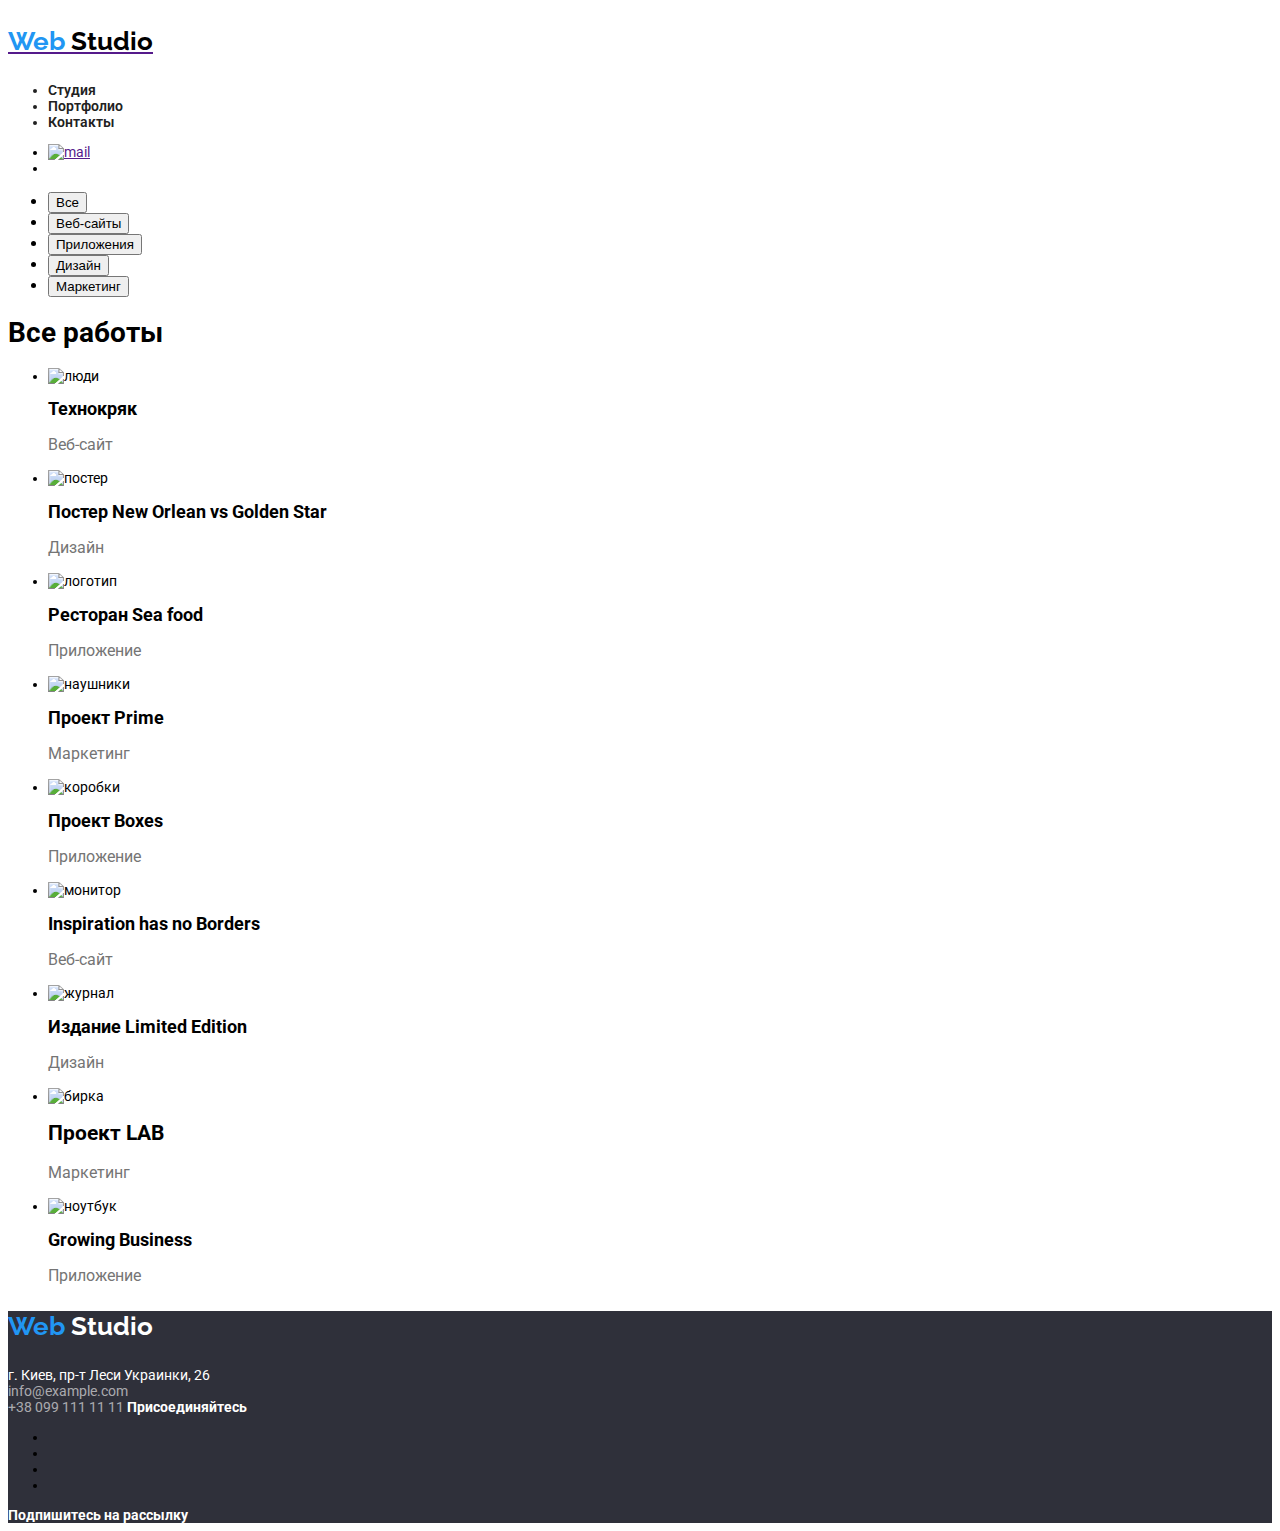
==== portfolio.html @ bac20416 "добавлен текст и цвет" ====
<!DOCTYPE html>
<html lang="en">
<head>
  <meta charset="UTF-8">
  <meta name="viewport" content="width=device-width, initial-scale=1.0">
  <title>Document</title>
  <link rel="stylesheet" href="./style.css">
  <link href="https://fonts.googleapis.com/css2?family=Raleway:wght@700&display=swap" rel="stylesheet">
  <link href="https://fonts.googleapis.com/css2?family=Roboto&display=swap" rel="stylesheet">
</head>
<body>
  <!-- Шапка сайта -->
  <header>
    <nav>
      <a href="">
        <p class = "logo" ><span class="web"> Web </span> Studio</p>
      </a>
      <ul class = "navigation">
        <li>Cтудия</li>
        <li>Портфолио</li>
        <li>Контакты</li>
      </ul>
    </nav>
     <!-- Картинки поставлены временно -->
      <ul>
        <li><a href=""><img src="./img/E-mail.png" alt="mail"></a></li>
        <li><img src="./img/Tel.png" alt=""></li>
      </ul>
  </header>
    <ul class = "main-menu">
      <li><button type="button">Все</button> </li>
      <li><button type="button">Веб-сайты</button></li>
      <li><button type="button">Приложения</button></li>
      <li><button type="button">Дизайн</button></li>
      <li><button type="button">Маркетинг</button></li>
    </ul>

    <section>
      <!-- Спрятать заголовок -->
      <h1>Все работы</h1>
     
      <ul>
        <li>
          <article>
            <img src="./img/технокряк.png" width="370" alt="люди">
            <h2 class = "works-name" >Технокряк</h2>
            <p class= "work-type" >Веб-сайт</p>

          </article>
        </li>
        <li>
          <article>
            <img src="./img/постер-new-orlean-vs-golden-star.png" width="370" alt="постер">
            <h2 class = "works-name" >Постер New Orlean vs Golden Star</h2>
            <p class= "work-type" >Дизайн</p>
          </article>
        </li>
        <li>
          <article>
             <img src="./img/ресторан-seafood.png" width="370" alt="логотип"> 
            <h2 class = "works-name" >Ресторан Sea food</h2>
            <p class= "work-type" >Приложение</p>
          </article>
        </li>
        <li>
          <article>
            <img src="./img/проект-Prime.png" width="370" alt="наушники">
            <h2 class = "works-name" >Проект Prime</h2>
            <p class= "work-type" >Маркетинг</p>
          </article>
        </li>
        <li>
          <article>
            <img src="./img/проект-boxes.png" width="370" alt="коробки">
            <h2 class = "works-name" >Проект Boxes</h2>
            <p class= "work-type" >Приложение</p>
          </article>
        </li>
        <li>
          <article>
            <img src="./img/inspirarion-has-no-borders.png" width="370" alt="монитор">
            <h2 class = "works-name" >Inspiration has no Borders</h2>
            <p class= "work-type" >Веб-сайт</p>
          </article>
        </li>
        <li>
          <article>
            <img src="./img/издание-limited-edition.png" width="370" alt="журнал">
            <h2 class = "works-name" >Издание Limited Edition</h2>
            <p class= "work-type" >Дизайн</p>
          </article>
        </li>
        <li>
          <article><img src="./img/проект-lab.png" width="370" alt="бирка">
            <h2>Проект LAB</h2>
            <p class= "work-type" >Маркетинг</p></article>
        </li>
        <li>
          <article>
            <img src="./img/growing-bussines.png" width="370" alt="ноутбук">
            <h2 class = "works-name" >Growing Business</h2>
            <p class= "work-type" >Приложение</p>
          </article>
        </li>
      </ul>
    </section>
  <main>

  </main>

  <footer>
    <adress> <p class = "logo" ><span class="web"> Web </span>  Studio  <br></p><span class = "adress">г. Киев, пр-т Леси Украинки, 26 </span><br> <span class = "mail-phone">info@example.com <br> +38 099 111 11 11 </span></adress>
      <b class = "join">Присоединяйтесь</b>
      <ul>
        <li><a href="" aria-label="Ccылка на Instagram"></a></li>
        <li><a href="" aria-label="Ccылка на Twitter"></a></li>
        <li><a href="" aria-label="Ccskrf на Facebook"></a></li>
        <li><a href="" aria-label="Ccskrf на LinkedIn"></a></li>
      </ul>
      <b class = "subscribe"> Подпишитесь на рассылку</b>
      <!-- Сделать форму -->
  </footer>
  
</body>
</html>
---- style.css ----
@import url(http://fonts.googleapis.com/css2?family=Raleway:wght@700&display=swap);

body {
  font-family: "Roboto", "Arial", sans-serif;
  font-size: 14px;
  
}

.logo {
  font-family:  "Raleway", sans-serif;
  font-weight: bold;
  font-size: 26px;
  text-decoration: none;
  color: #000000;;
}

.web {
  color:#2196F3;
}

.navigation li{
  font-family: "Roboto", sans-serif;
  font-size: 14px;
  font-weight: 600;
  color:#212121;
}

.main-menu{
  font-size: 16px;
  font-family: "Roboto", sans-serif;
}

.works-name {
 font-size: 18px;
}
.work-type {
  font-size: 16px;
  color:#757575;
}

footer {
  background-color: #2F303A;
}

footer .logo {
  color: #ffffff ;
}
.adress {
color:#ffffff;
}

.mail-phone {
  color:rgba(255, 255, 255, 60%)
}

.join {

  color :#ffffff;
}

.subscribe {
  color :#ffffff;
}

.bullet-points {
font-weight: bold;

}
.heading{
font-size: 36px;
font-weight: bold;
}

.description {

color:#757575;
}

.what-we-do {
  font-weight: bold;
  color:white;
}
.name {

  font-size: 16px;
  font-weight: medium;
}
.profession {

  font-size: 16px;
  color:#757575;
}
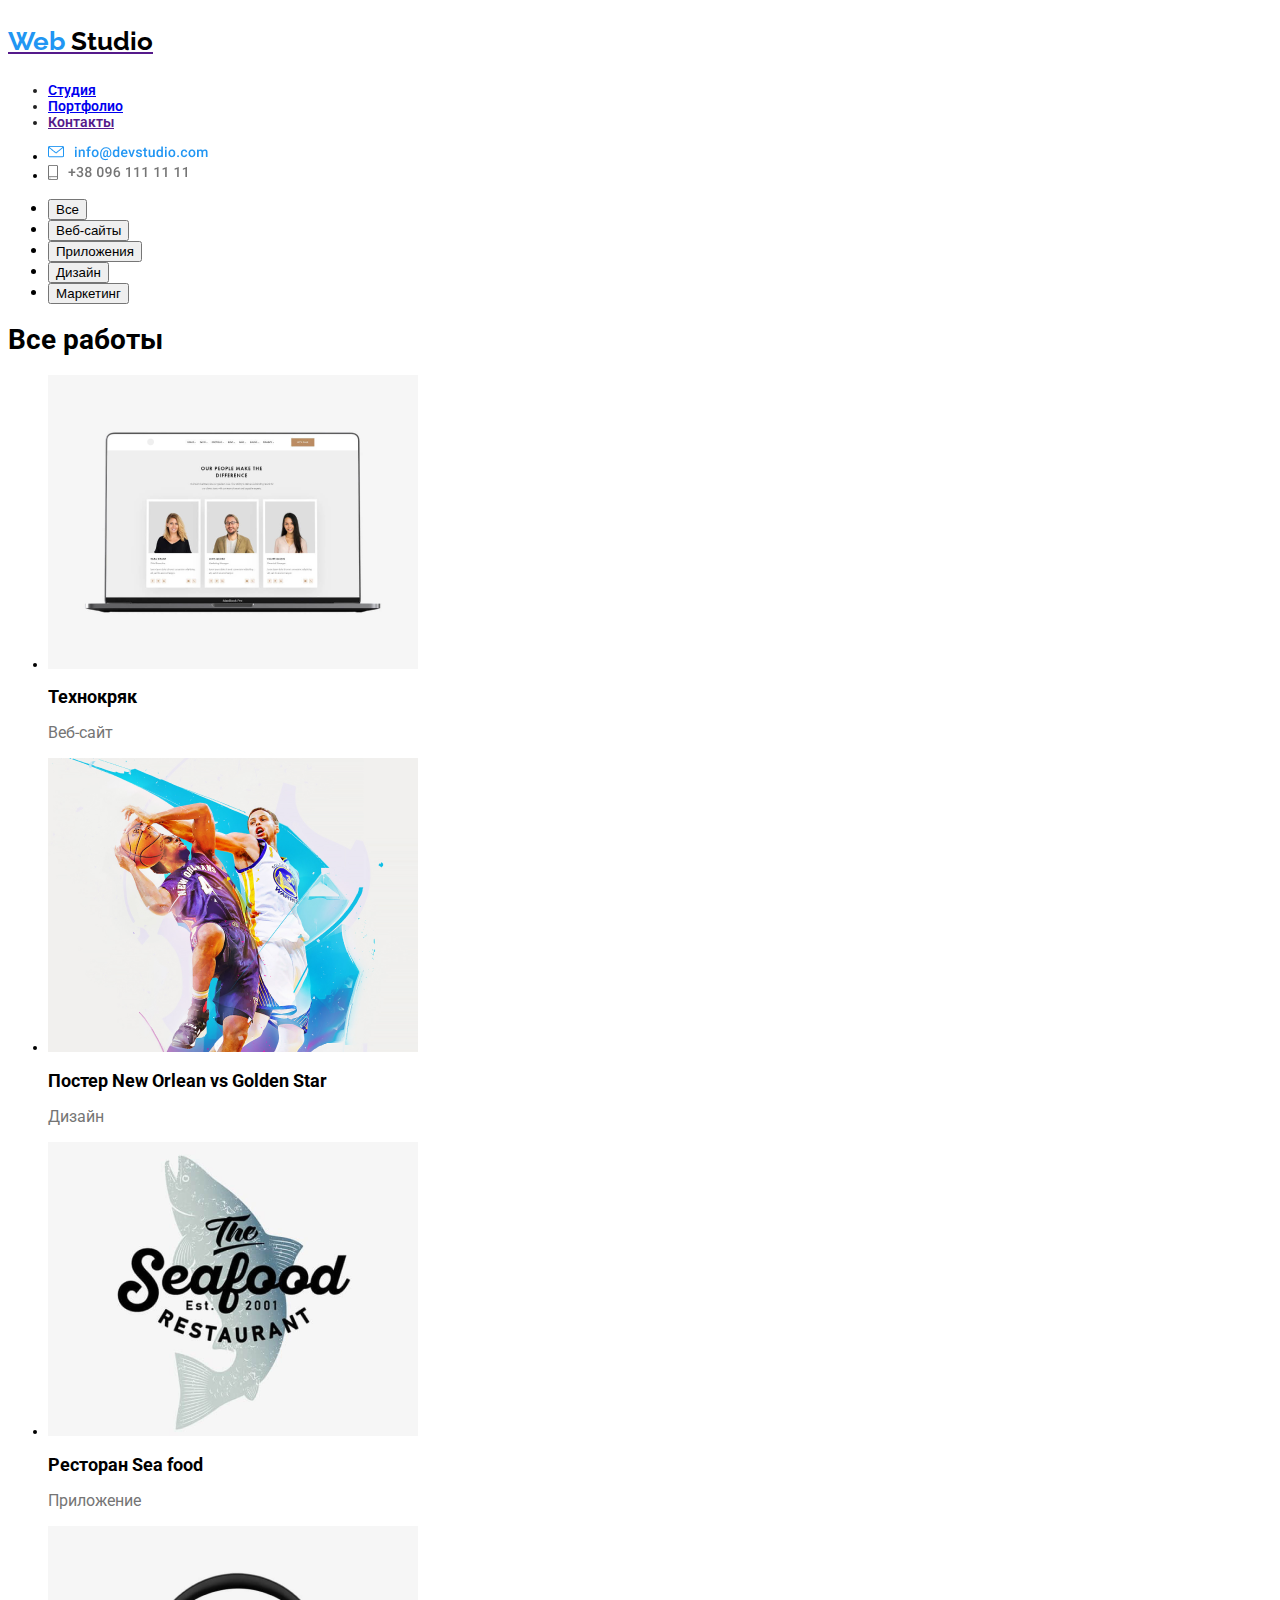
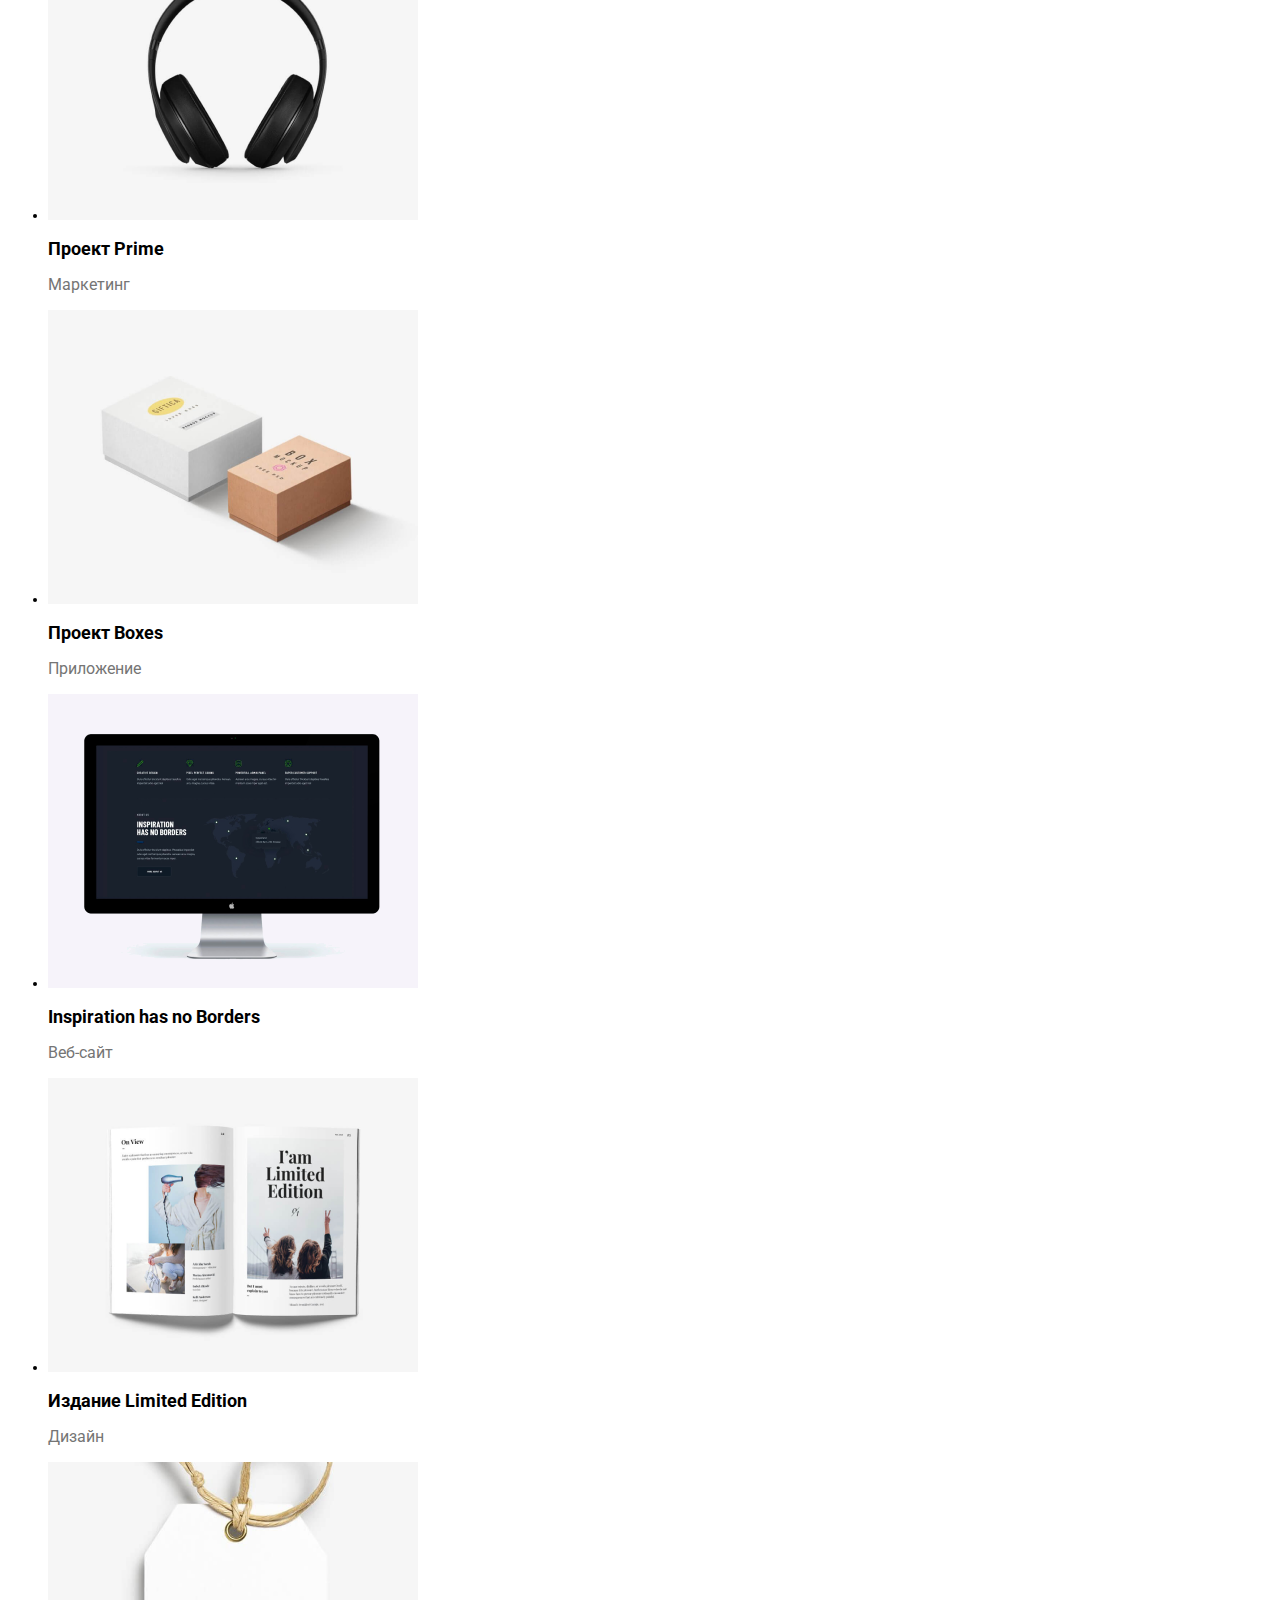
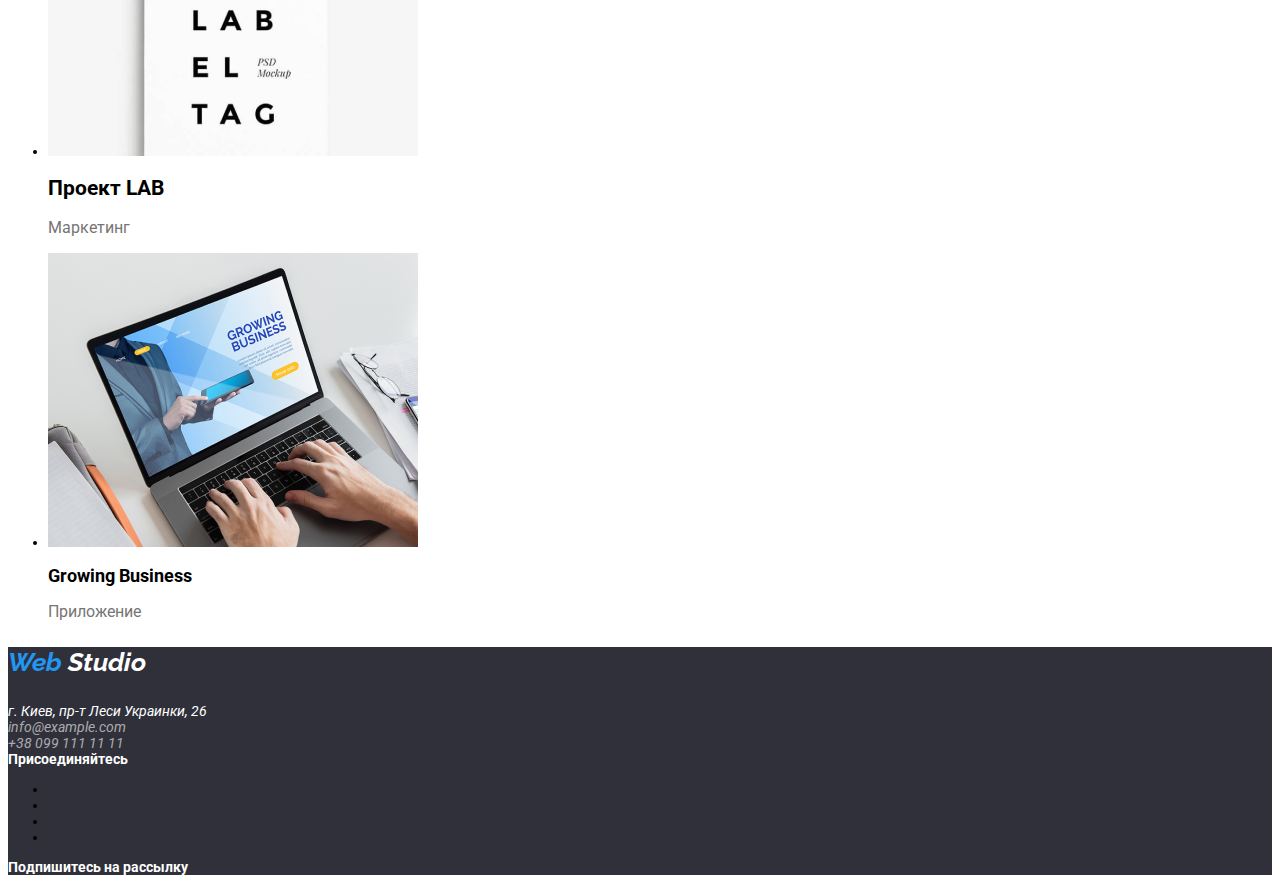
==== commit d181278b: "Исправлена опечатка в теге адресс" ====
--- a/portfolio.html
+++ b/portfolio.html
@@ -16,9 +16,9 @@
         <p class = "logo" ><span class="web"> Web </span> Studio</p>
       </a>
       <ul class = "navigation">
-        <li>Cтудия</li>
-        <li>Портфолио</li>
-        <li>Контакты</li>
+        <li><a href="./index.html">Cтудия</a> </li>
+        <li><a href="./portfolio.html">Портфолио</a></li>
+        <li><a href="">Контакты</a></li>
       </ul>
     </nav>
      <!-- Картинки поставлены временно -->
@@ -109,13 +109,13 @@
   </main>
 
   <footer>
-    <adress> <p class = "logo" ><span class="web"> Web </span>  Studio  <br></p><span class = "adress">г. Киев, пр-т Леси Украинки, 26 </span><br> <span class = "mail-phone">info@example.com <br> +38 099 111 11 11 </span></adress>
+    <address> <p class = "logo" ><span class="web"> Web </span>  Studio  <br></p><span class = "adress">г. Киев, пр-т Леси Украинки, 26 </span><br> <span class = "mail-phone">info@example.com <br> +38 099 111 11 11 </span></address>
       <b class = "join">Присоединяйтесь</b>
       <ul>
         <li><a href="" aria-label="Ccылка на Instagram"></a></li>
         <li><a href="" aria-label="Ccылка на Twitter"></a></li>
-        <li><a href="" aria-label="Ccskrf на Facebook"></a></li>
-        <li><a href="" aria-label="Ccskrf на LinkedIn"></a></li>
+        <li><a href="" aria-label="Ccылка на Facebook"></a></li>
+        <li><a href="" aria-label="Ccылка на LinkedIn"></a></li>
       </ul>
       <b class = "subscribe"> Подпишитесь на рассылку</b>
       <!-- Сделать форму -->
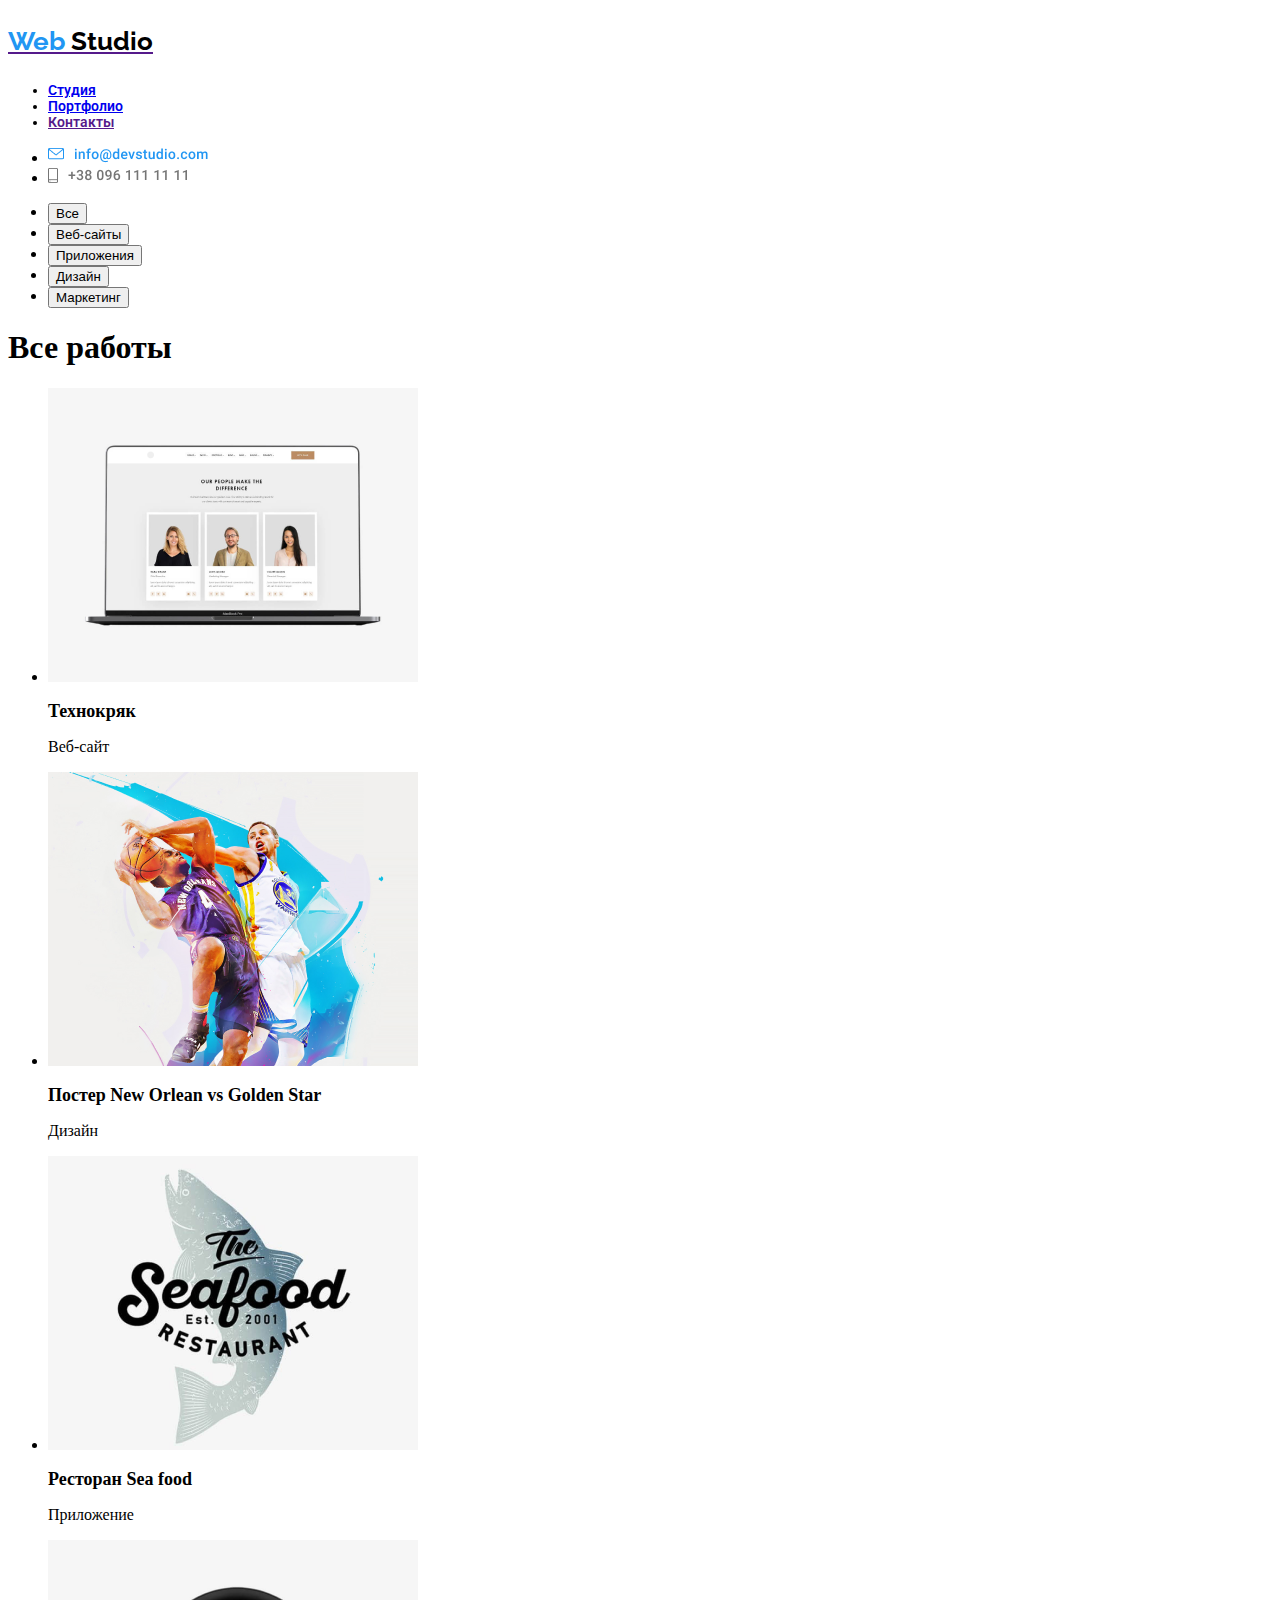
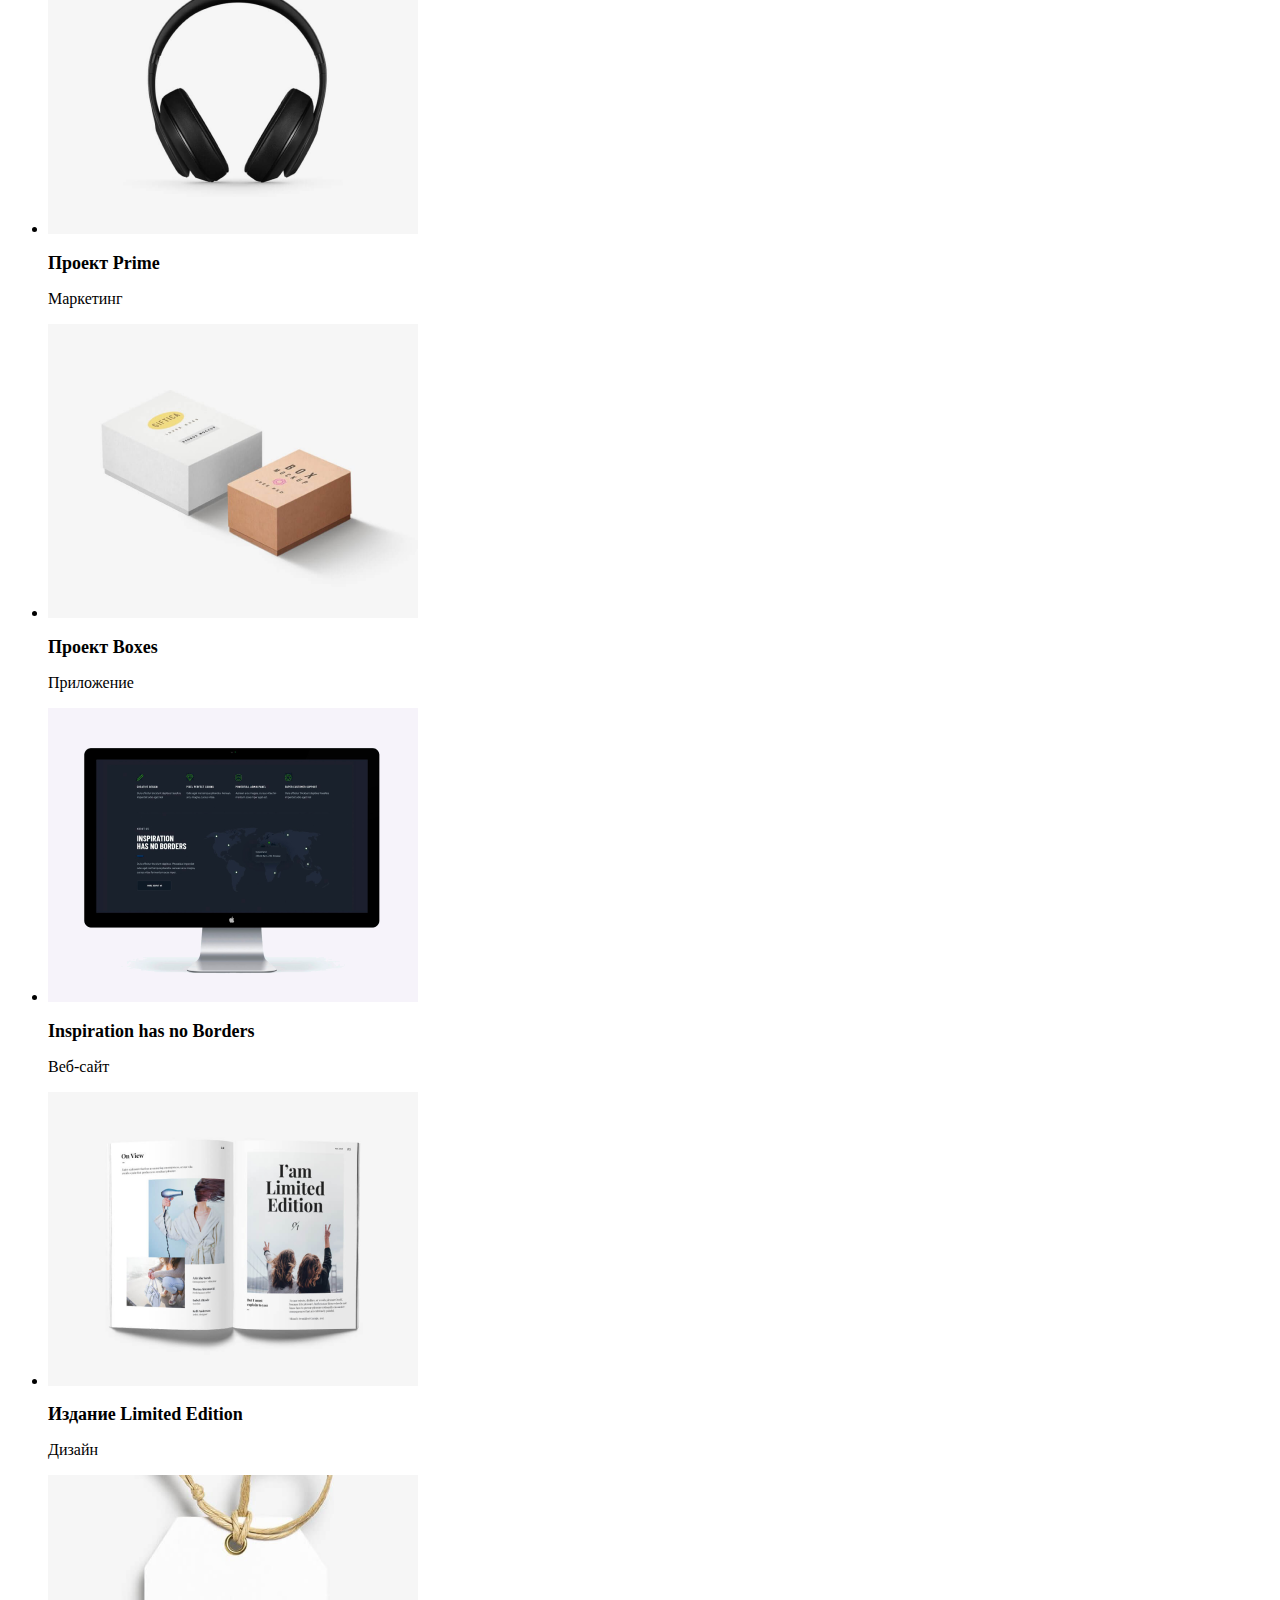
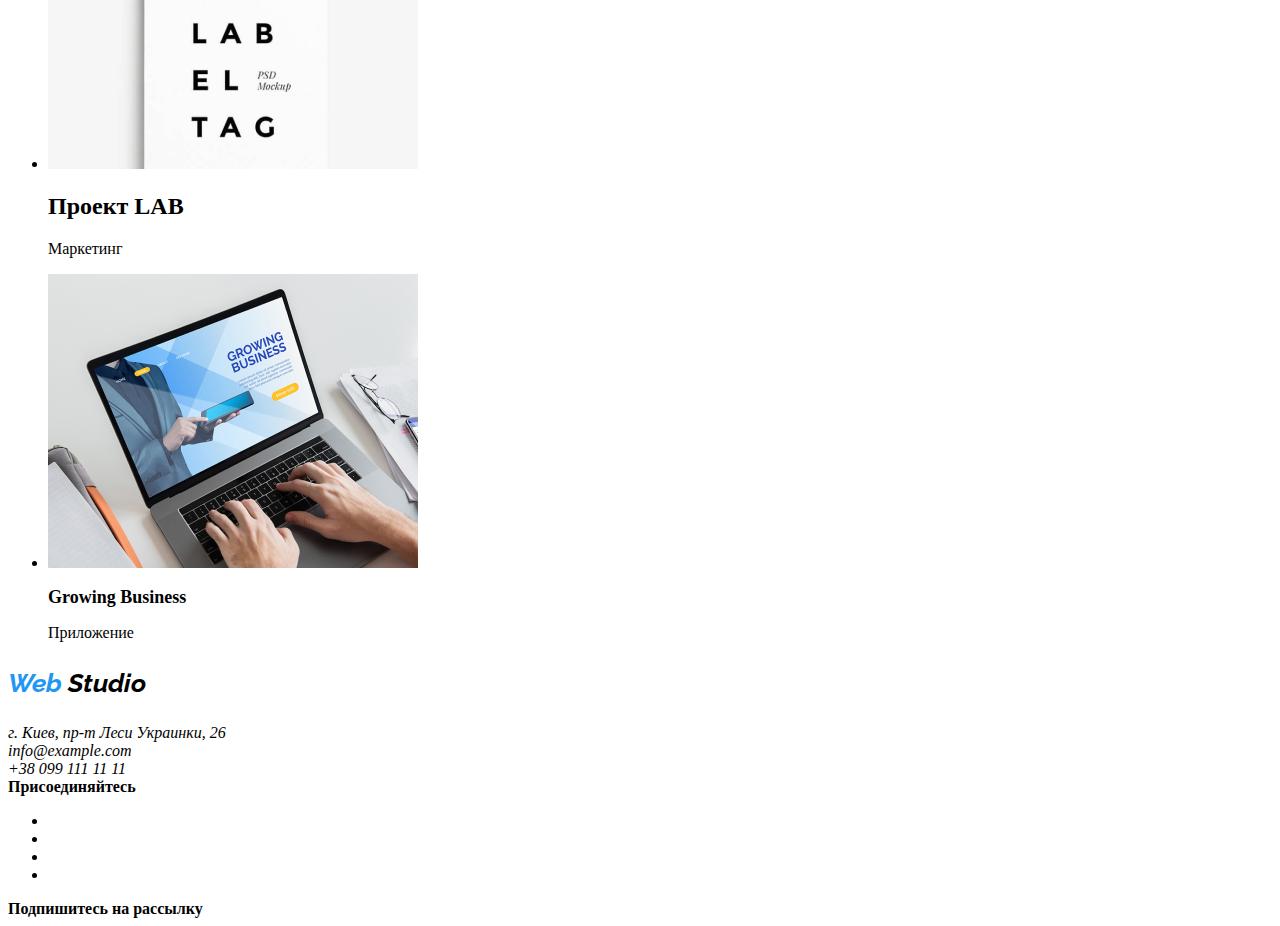
==== commit 4b07dd3d: "добавлена папка с css" ====
--- a/portfolio.html
+++ b/portfolio.html
@@ -4,7 +4,7 @@
   <meta charset="UTF-8">
   <meta name="viewport" content="width=device-width, initial-scale=1.0">
   <title>Document</title>
-  <link rel="stylesheet" href="./style.css">
+  <link rel="stylesheet" href="./css/style.css">
   <link href="https://fonts.googleapis.com/css2?family=Raleway:wght@700&display=swap" rel="stylesheet">
   <link href="https://fonts.googleapis.com/css2?family=Roboto&display=swap" rel="stylesheet">
 </head>
@@ -34,11 +34,10 @@
       <li><button type="button">Дизайн</button></li>
       <li><button type="button">Маркетинг</button></li>
     </ul>
-
+  <main>
     <section>
       <!-- Спрятать заголовок -->
       <h1>Все работы</h1>
-     
       <ul>
         <li>
           <article>
@@ -104,8 +103,7 @@
         </li>
       </ul>
     </section>
-  <main>
-
+  
   </main>
 
   <footer>
--- a/css/style.css
+++ b/css/style.css
@@ -0,0 +1,109 @@
+/* цвет основного текста #757575 */
+/* вторичный цвет текста  #212121;
+ */
+/* белый #FFFFFF  */
+/* акцент #2196F3 */
+/* вторичный цвет фона #2F303A; */
+
+@import url(http://fonts.googleapis.com/css2?family=Raleway:wght@700&display=swap);
+
+
+:root {
+  --primary-text-color:#757575;
+  --title-text-color:#212121;
+  --accent-color: #2196F3;
+  --primary-white-color: #ffffff;
+  --background-color: #2F303A;
+  
+}
+ {
+  font-family: "Roboto", sans-serif;
+  font-size: 14px;
+  color: black;
+  
+}
+
+.logo {
+  font-family:  "Raleway", sans-serif;
+  font-weight: bold;
+  font-size: 26px;
+  text-decoration: none;
+  color: #000000;
+}
+
+.web {
+  color:#2196F3;
+}
+
+.navigation li{
+  font-family: "Roboto", sans-serif;
+  font-size: 14px;
+  font-weight: 600;
+  color: var(--title-text-color#212121);
+}
+
+.main-menu{
+  font-size: 16px;
+  font-family: "Roboto", sans-serif;
+}
+
+.works-name {
+ font-size: 18px;
+}
+.work-type {
+  font-size: 16px;
+  color: var(--primary-text-color#757575);
+}
+
+footer {
+  background-color: var(--primary-text-color#757575);
+}
+
+footer .logo {
+  color: var(--primary-white-color #ffffff);
+}
+.adress {
+  color: var(--primary-white-color #ffffff);
+}
+
+.mail-phone {
+ 
+}
+
+.join {
+
+  color: var(--primary-white-color #ffffff);
+}
+
+.subscribe {
+  color: var(--primary-white-color #ffffff);
+}
+
+.bullet-points {
+font-weight: bold;
+
+}
+.heading{
+font-size: 36px;
+font-weight: bold;
+}
+
+.description {
+
+  
+}
+
+.what-we-do {
+  font-weight: bold;
+  color: var(--primary-white-color #ffffff);
+}
+.name {
+
+  font-size: 16px;
+  font-weight: medium;
+}
+.profession {
+
+  font-size: 16px;
+  
+}